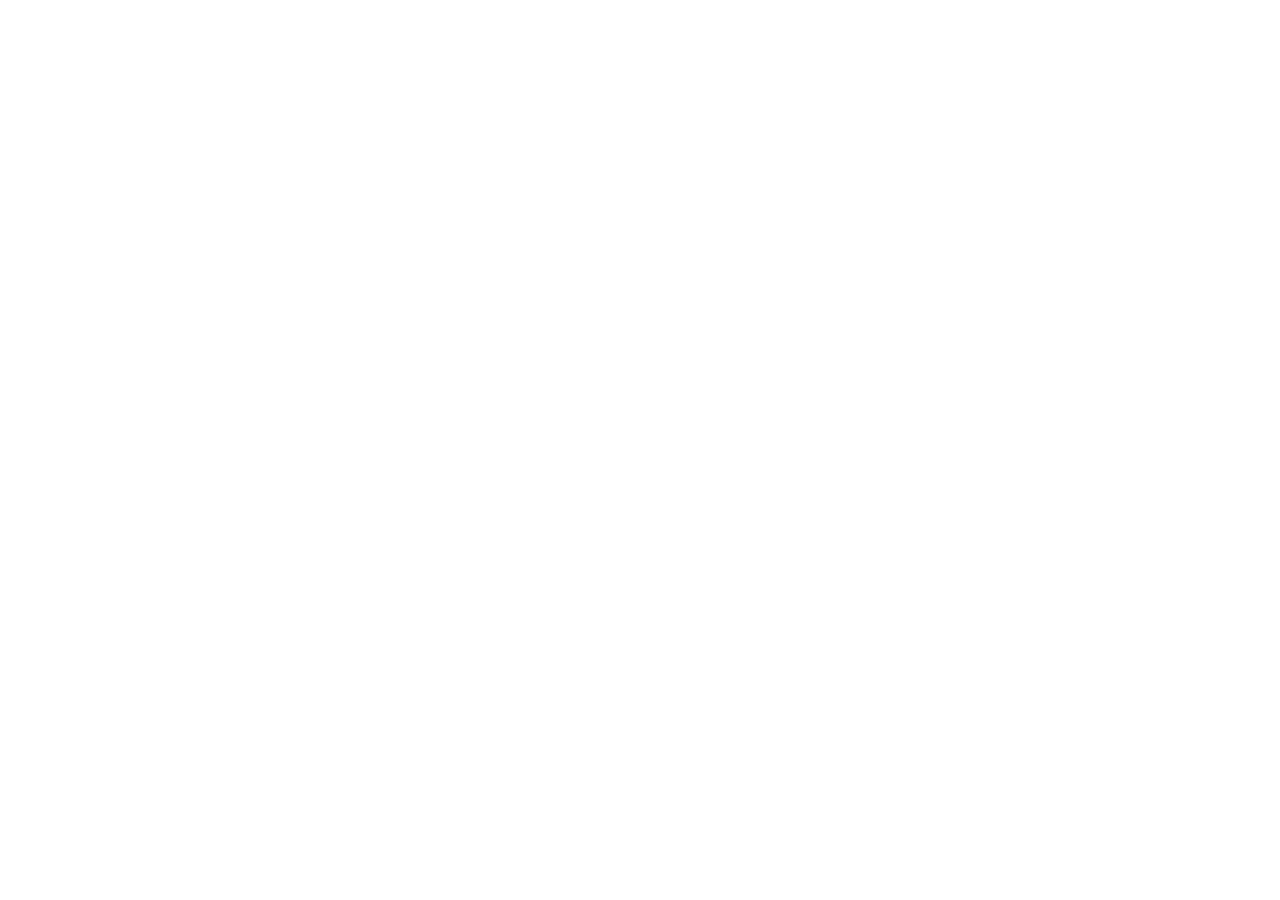
==== Day-2/index.html @ fec87eca "DAY 2" ====
<!DOCTYPE html>
<html lang="en">
<head>
    <meta charset="UTF-8">
    <meta name="viewport" content="width=device-width, initial-scale=1.0">
    <title>Day 2</title>
</head>
<body>

    <script src="index.js"></script>
    <script src="Tasks.js"></script>
</body>
</html>
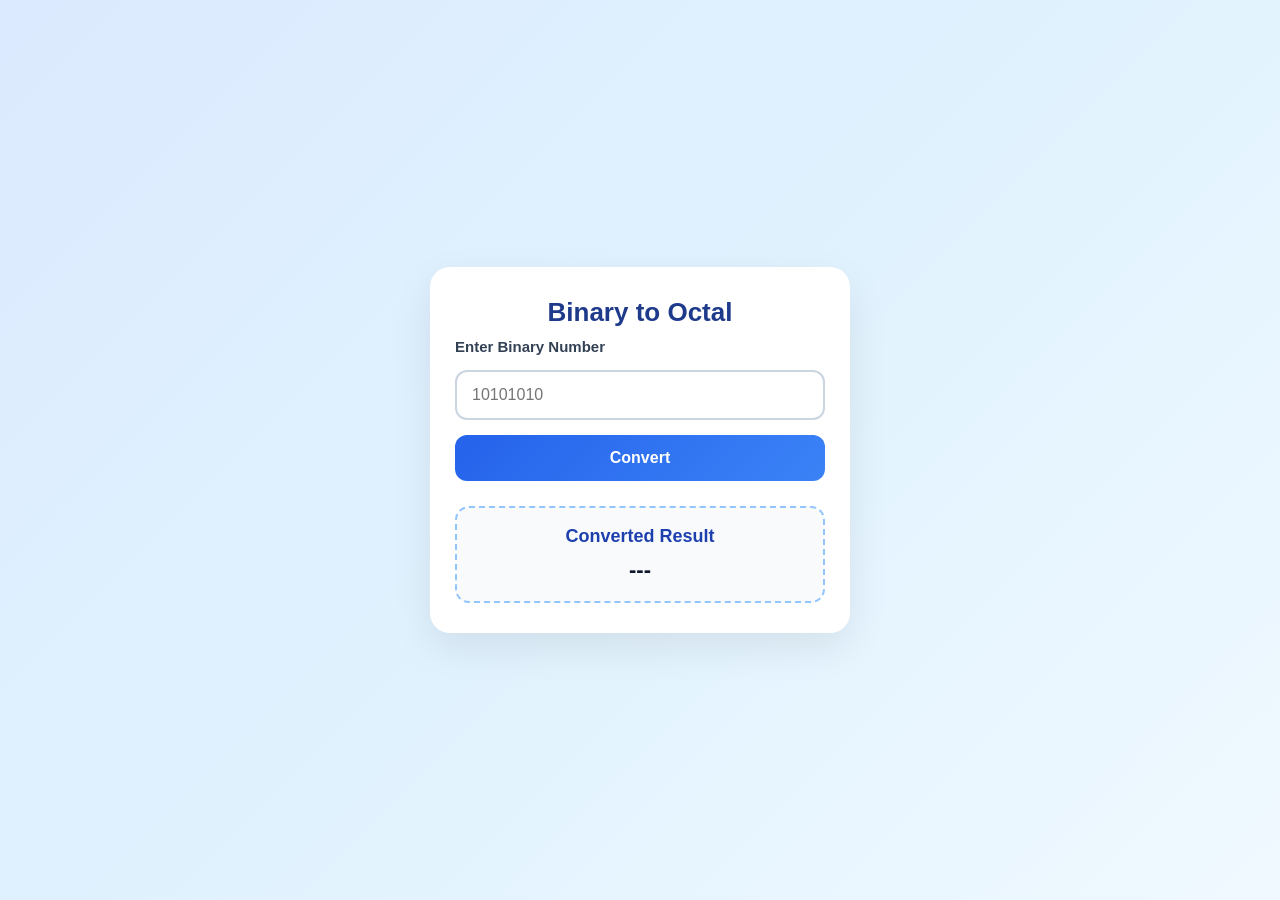
==== commit dda9f67a: "Enhance UI" ====
--- a/Day-2/index.html
+++ b/Day-2/index.html
@@ -1,13 +1,138 @@
 <!DOCTYPE html>
 <html lang="en">
 <head>
-    <meta charset="UTF-8">
-    <meta name="viewport" content="width=device-width, initial-scale=1.0">
-    <title>Day 2</title>
+    <meta charset="UTF-8" />
+    <meta name="viewport" content="width=device-width, initial-scale=1.0" />
+    <title>Day-2</title>
+    <style>
+        * {
+            margin: 0;
+            padding: 0;
+            box-sizing: border-box;
+            font-family: Arial, Helvetica, sans-serif;
+        }
+
+        body {
+            min-height: 100vh;
+            display: flex;
+            justify-content: center;
+            align-items: center;
+            background: linear-gradient(135deg, #dbeafe, #e0f2fe, #f0f9ff);
+            padding: 20px;
+        }
+
+        .converter-card {
+            width: 100%;
+            max-width: 420px;
+            background: #ffffff;
+            padding: 30px 25px;
+            border-radius: 20px;
+            box-shadow: 0 15px 40px rgba(0, 0, 0, 0.08);
+            text-align: center;
+        }
+
+        .converter-card h1 {
+            font-size: 26px;
+            color: #1e3a8a;
+            margin-bottom: 10px;
+        }
+
+        form {
+            display: flex;
+            flex-direction: column;
+            gap: 15px;
+        }
+
+        label {
+            text-align: left;
+            font-size: 15px;
+            font-weight: bold;
+            color: #334155;
+        }
+
+        input[type="text"] {
+            width: 100%;
+            padding: 14px 15px;
+            border: 2px solid #cbd5e1;
+            border-radius: 12px;
+            outline: none;
+            font-size: 16px;
+            transition: 0.3s;
+        }
+
+        input[type="text"]:focus {
+            border-color: #3b82f6;
+            box-shadow: 0 0 0 4px rgba(59, 130, 246, 0.15);
+        }
+
+        input[type="button"] {
+            padding: 14px;
+            border: none;
+            border-radius: 12px;
+            background: linear-gradient(135deg, #2563eb, #3b82f6);
+            color: white;
+            font-size: 16px;
+            font-weight: bold;
+            cursor: pointer;
+            transition: 0.3s;
+        }
+
+        input[type="button"]:hover {
+            transform: translateY(-2px);
+            box-shadow: 0 10px 20px rgba(37, 99, 235, 0.25);
+        }
+
+        .result-box {
+            margin-top: 25px;
+            padding: 18px;
+            border-radius: 14px;
+            background: #f8fafc;
+            border: 2px dashed #93c5fd;
+        }
+
+        .result-box h2 {
+            font-size: 18px;
+            color: #1e40af;
+            margin-bottom: 10px;
+        }
+
+        .result-box p {
+            font-size: 22px;
+            font-weight: bold;
+            color: #0f172a;
+            word-break: break-word;
+        }
+
+        @media (max-width: 500px) {
+            .converter-card {
+                padding: 25px 18px;
+            }
+
+            .converter-card h1 {
+                font-size: 22px;
+            }
+
+            .result-box p {
+                font-size: 20px;
+            }
+        }
+    </style>
 </head>
 <body>
 
-    <script src="index.js"></script>
-    <script src="Tasks.js"></script>
+    <div class="converter-card">
+        <h1>Binary to Octal</h1>
+        <form action="">
+            <label for="binaryNumber">Enter Binary Number</label>
+            <input type="text" id="binaryNumber" placeholder="10101010">
+            <input type="button" value="Convert">
+        </form>
+
+        <div class="result-box">
+            <h2>Converted Result</h2>
+            <p id="result">---</p>
+        </div>
+    </div>
+
 </body>
 </html>
